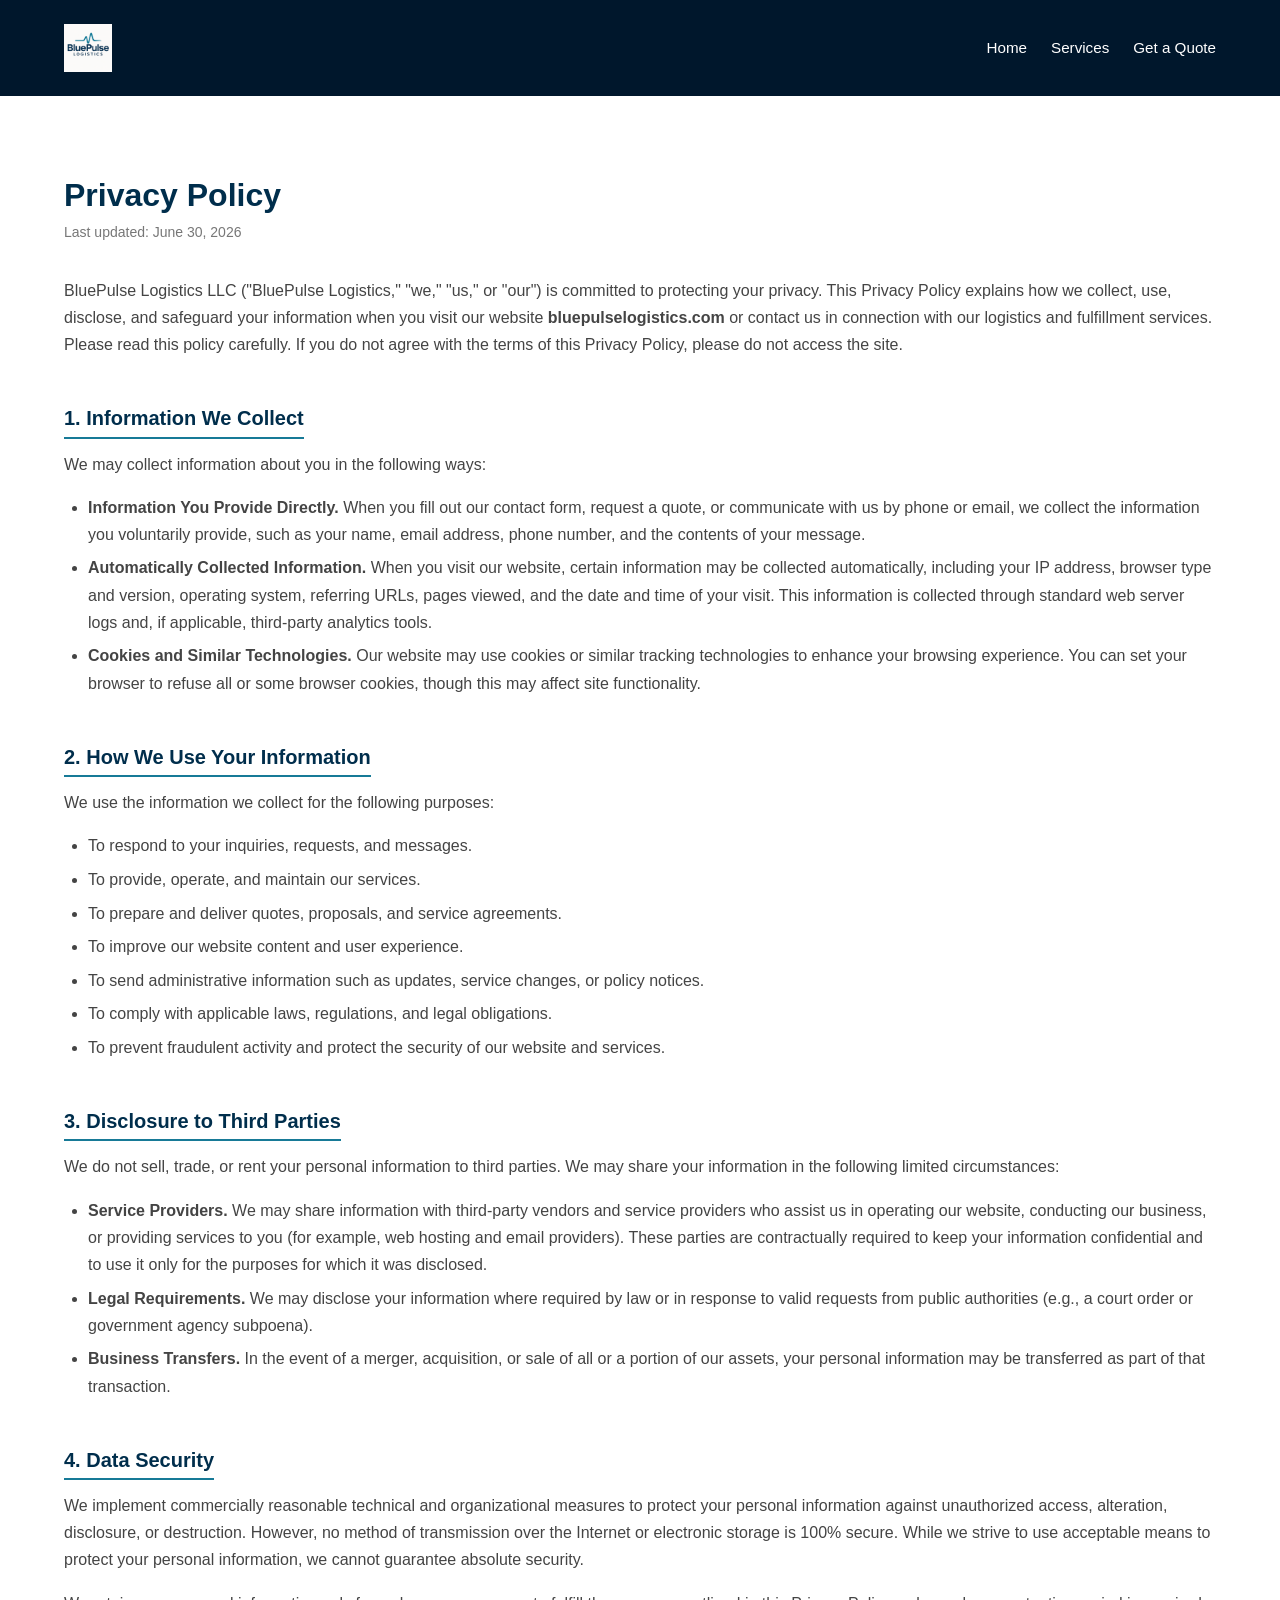
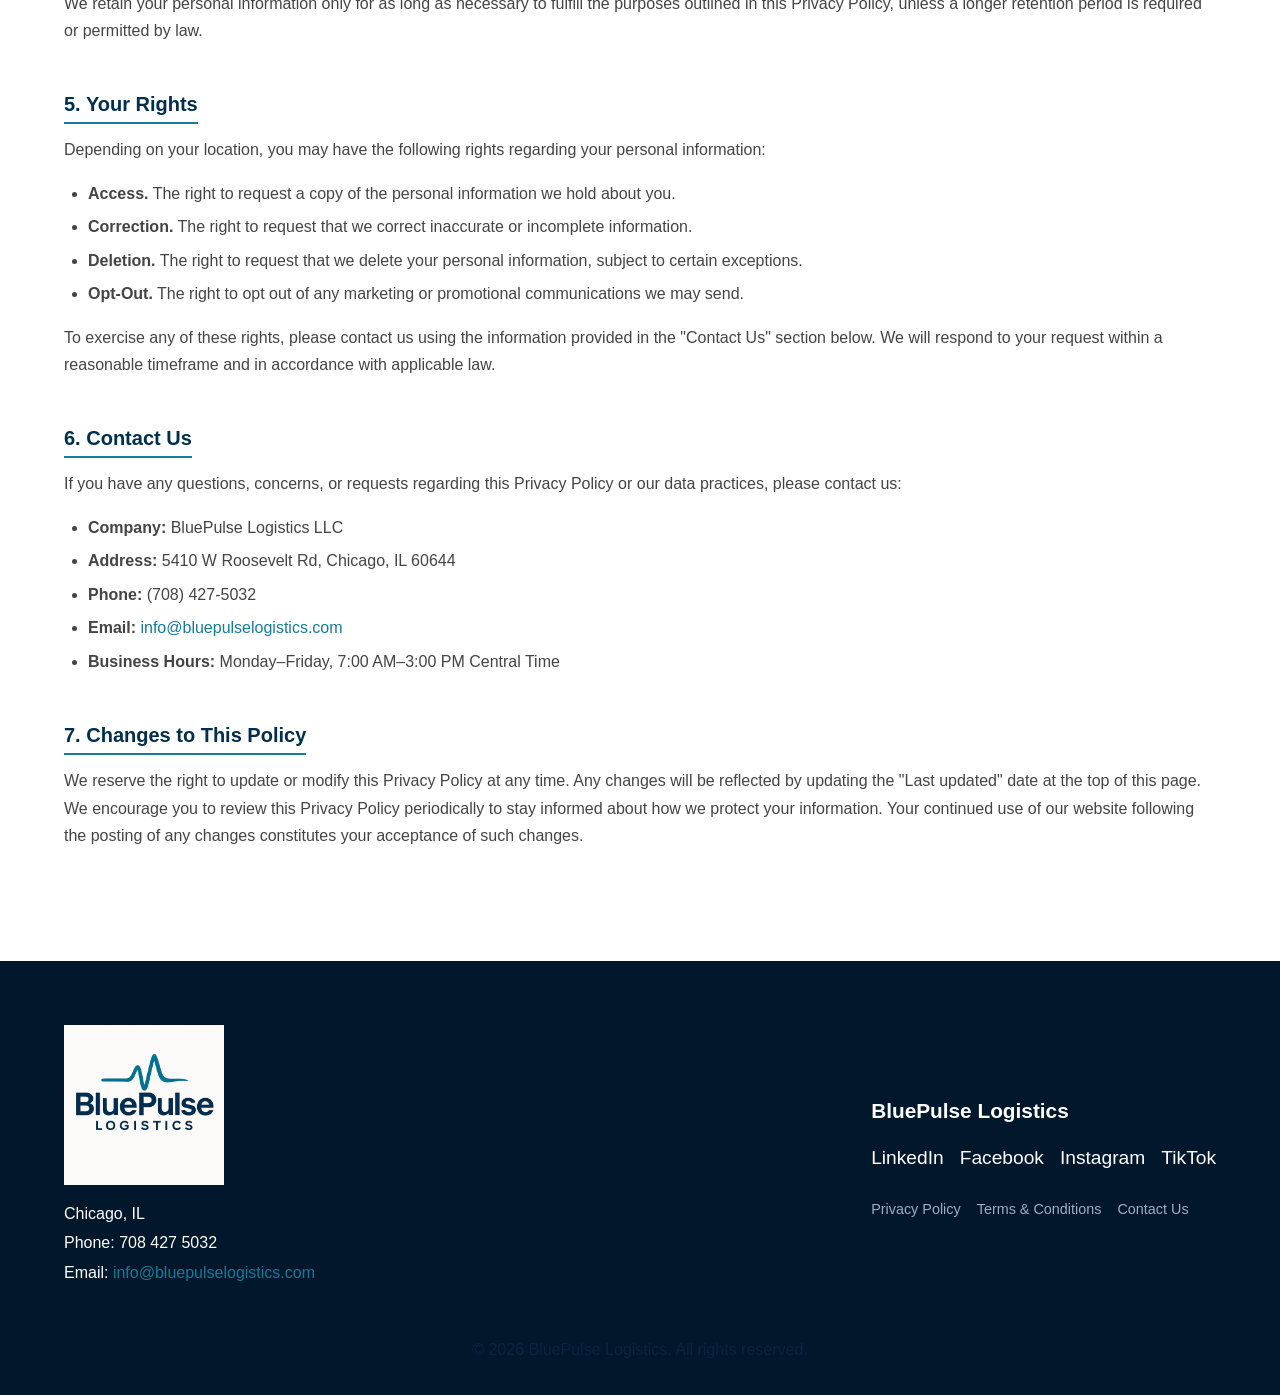
==== website/privacy-policy.html @ b51f42d3 "Add BluePulse website source and legal pages under /website/ — QBO docs unchanged at root Consolidat" ====
<!DOCTYPE html>
<html lang="en">
  <head>
    <meta charset="UTF-8" />
    <meta http-equiv="X-UA-Compatible" content="IE=edge" />
    <meta name="viewport" content="width=device-width, initial-scale=1.0" />
    <title>Privacy Policy | BluePulse Logistics</title>
    <meta
      name="description"
      content="Privacy Policy for BluePulse Logistics LLC — a Chicago-based 3PL fulfillment company."
    />
    <link rel="stylesheet" href="styles.css" />
    <style>
      /* Inner page header */
      .page-header {
        background-color: var(--primary-dark);
        padding: 1rem 0;
      }
      .page-header .container {
        display: flex;
        align-items: center;
        justify-content: space-between;
        padding-top: 0.5rem;
        padding-bottom: 0.5rem;
      }
      .header-logo-link img {
        max-height: 48px;
        display: block;
      }
      .page-nav {
        display: flex;
        gap: 1.5rem;
      }
      .page-nav a {
        color: var(--light);
        font-weight: 500;
        font-size: 0.95rem;
      }
      .page-nav a:hover {
        color: var(--secondary-color);
      }

      /* Inner page content */
      .inner-page {
        padding: 3rem 0 4rem;
        background-color: var(--light);
      }
      .inner-page h1 {
        font-size: 2rem;
        color: var(--primary-color);
        margin-bottom: 0.4rem;
      }
      .inner-page .last-updated {
        font-size: 0.875rem;
        color: #777;
        margin-bottom: 2rem;
      }
      .inner-page h2 {
        font-size: 1.25rem;
        color: var(--primary-color);
        margin-top: 2rem;
        margin-bottom: 0.75rem;
        padding-bottom: 0.4rem;
        border-bottom: 2px solid var(--secondary-color);
        display: inline-block;
      }
      .inner-page p {
        color: #444;
        margin-bottom: 1rem;
        line-height: 1.7;
      }
      .inner-page ul {
        margin-left: 1.5rem;
        margin-bottom: 1rem;
        color: #444;
        line-height: 1.7;
      }
      .inner-page ul li {
        margin-bottom: 0.4rem;
      }

      /* Footer legal links */
      .footer-links {
        display: flex;
        flex-wrap: wrap;
        gap: 1rem;
        margin-top: 0.5rem;
      }
      .footer-links a {
        color: #a3acc2;
        font-size: 0.9rem;
        transition: color 0.3s ease;
      }
      .footer-links a:hover {
        color: var(--secondary-color);
      }
    </style>
  </head>
  <body>

    <!-- Page Header -->
    <header class="page-header">
      <div class="container">
        <a href="index.html" class="header-logo-link">
          <img src="assets/logo.png" alt="BluePulse Logistics logo" />
        </a>
        <nav class="page-nav">
          <a href="index.html">Home</a>
          <a href="index.html#services">Services</a>
          <a href="index.html#contact">Get a Quote</a>
        </nav>
      </div>
    </header>

    <!-- Privacy Policy Content -->
    <main class="inner-page">
      <div class="container">
        <h1>Privacy Policy</h1>
        <p class="last-updated">Last updated: June 30, 2026</p>

        <p>
          BluePulse Logistics LLC ("BluePulse Logistics," "we," "us," or "our") is committed to protecting
          your privacy. This Privacy Policy explains how we collect, use, disclose, and safeguard your
          information when you visit our website <strong>bluepulselogistics.com</strong> or contact us
          in connection with our logistics and fulfillment services. Please read this policy carefully.
          If you do not agree with the terms of this Privacy Policy, please do not access the site.
        </p>

        <h2>1. Information We Collect</h2>
        <p>We may collect information about you in the following ways:</p>
        <ul>
          <li>
            <strong>Information You Provide Directly.</strong> When you fill out our contact form,
            request a quote, or communicate with us by phone or email, we collect the information
            you voluntarily provide, such as your name, email address, phone number, and the
            contents of your message.
          </li>
          <li>
            <strong>Automatically Collected Information.</strong> When you visit our website, certain
            information may be collected automatically, including your IP address, browser type and
            version, operating system, referring URLs, pages viewed, and the date and time of your
            visit. This information is collected through standard web server logs and, if applicable,
            third-party analytics tools.
          </li>
          <li>
            <strong>Cookies and Similar Technologies.</strong> Our website may use cookies or similar
            tracking technologies to enhance your browsing experience. You can set your browser to
            refuse all or some browser cookies, though this may affect site functionality.
          </li>
        </ul>

        <h2>2. How We Use Your Information</h2>
        <p>We use the information we collect for the following purposes:</p>
        <ul>
          <li>To respond to your inquiries, requests, and messages.</li>
          <li>To provide, operate, and maintain our services.</li>
          <li>To prepare and deliver quotes, proposals, and service agreements.</li>
          <li>To improve our website content and user experience.</li>
          <li>To send administrative information such as updates, service changes, or policy notices.</li>
          <li>To comply with applicable laws, regulations, and legal obligations.</li>
          <li>To prevent fraudulent activity and protect the security of our website and services.</li>
        </ul>

        <h2>3. Disclosure to Third Parties</h2>
        <p>
          We do not sell, trade, or rent your personal information to third parties. We may share your
          information in the following limited circumstances:
        </p>
        <ul>
          <li>
            <strong>Service Providers.</strong> We may share information with third-party vendors and
            service providers who assist us in operating our website, conducting our business, or
            providing services to you (for example, web hosting and email providers). These parties
            are contractually required to keep your information confidential and to use it only for
            the purposes for which it was disclosed.
          </li>
          <li>
            <strong>Legal Requirements.</strong> We may disclose your information where required by
            law or in response to valid requests from public authorities (e.g., a court order or
            government agency subpoena).
          </li>
          <li>
            <strong>Business Transfers.</strong> In the event of a merger, acquisition, or sale of
            all or a portion of our assets, your personal information may be transferred as part of
            that transaction.
          </li>
        </ul>

        <h2>4. Data Security</h2>
        <p>
          We implement commercially reasonable technical and organizational measures to protect your
          personal information against unauthorized access, alteration, disclosure, or destruction.
          However, no method of transmission over the Internet or electronic storage is 100% secure.
          While we strive to use acceptable means to protect your personal information, we cannot
          guarantee absolute security.
        </p>
        <p>
          We retain your personal information only for as long as necessary to fulfill the purposes
          outlined in this Privacy Policy, unless a longer retention period is required or permitted
          by law.
        </p>

        <h2>5. Your Rights</h2>
        <p>
          Depending on your location, you may have the following rights regarding your personal
          information:
        </p>
        <ul>
          <li><strong>Access.</strong> The right to request a copy of the personal information we hold about you.</li>
          <li><strong>Correction.</strong> The right to request that we correct inaccurate or incomplete information.</li>
          <li><strong>Deletion.</strong> The right to request that we delete your personal information, subject to certain exceptions.</li>
          <li><strong>Opt-Out.</strong> The right to opt out of any marketing or promotional communications we may send.</li>
        </ul>
        <p>
          To exercise any of these rights, please contact us using the information provided in the
          "Contact Us" section below. We will respond to your request within a reasonable timeframe
          and in accordance with applicable law.
        </p>

        <h2>6. Contact Us</h2>
        <p>
          If you have any questions, concerns, or requests regarding this Privacy Policy or our data
          practices, please contact us:
        </p>
        <ul>
          <li><strong>Company:</strong> BluePulse Logistics LLC</li>
          <li><strong>Address:</strong> 5410 W Roosevelt Rd, Chicago, IL 60644</li>
          <li><strong>Phone:</strong> (708) 427-5032</li>
          <li><strong>Email:</strong> <a href="mailto:info@bluepulselogistics.com">info@bluepulselogistics.com</a></li>
          <li><strong>Business Hours:</strong> Monday–Friday, 7:00 AM–3:00 PM Central Time</li>
        </ul>

        <h2>7. Changes to This Policy</h2>
        <p>
          We reserve the right to update or modify this Privacy Policy at any time. Any changes will
          be reflected by updating the "Last updated" date at the top of this page. We encourage you
          to review this Privacy Policy periodically to stay informed about how we protect your
          information. Your continued use of our website following the posting of any changes
          constitutes your acceptance of such changes.
        </p>
      </div>
    </main>

    <!-- Footer -->
    <footer class="footer">
      <div class="container footer-flex">
        <div class="footer-left">
          <img src="assets/logo.png" alt="BluePulse Logistics logo" />
          <p>Chicago, IL</p>
          <p>Phone: 708 427 5032</p>
          <p>Email: <a href="mailto:info@bluepulselogistics.com">info@bluepulselogistics.com</a></p>
        </div>
        <div class="footer-right">
          <a href="index.html" class="footer-logo">BluePulse Logistics</a>
          <div class="social-links">
            <a href="privacy-policy.html#" aria-label="LinkedIn">LinkedIn</a>
            <a href="privacy-policy.html#" aria-label="Facebook">Facebook</a>
            <a href="https://www.instagram.com/bluepulselogistics?igsh=MWE3aXNuZzh0MmhoZA%3D%3D&utm_source=qr" aria-label="Instagram">Instagram</a>
            <a href="https://www.tiktok.com/@bluepulselogistics?_t=ZT-8zLG9kw2bE5&_r=1" aria-label="TikTok">TikTok</a>
          </div>
          <div class="footer-links">
            <a href="privacy-policy.html">Privacy Policy</a>
            <a href="terms-and-conditions.html">Terms &amp; Conditions</a>
            <a href="contact-us.html">Contact Us</a>
          </div>
        </div>
      </div>
      <div class="copyright">
        <p>&copy; <span id="year"></span> BluePulse Logistics. All rights reserved.</p>
      </div>
    </footer>

    <script>
      document.getElementById('year').textContent = new Date().getFullYear();
    </script>
  
</body>
</html>
---- website/styles.css ----
/*
 * Stylesheet for the BluePulse Logistics single‑page website.
 *
 * The site uses CSS variables for colours to make it easy to adjust
 * the palette.  Primary and accent colours correspond to the navy
 * blue and orange defined by the user.  Responsive design is
 * implemented via flexbox and grid with a mobile‑first approach.
 */

/* Colour palette */
:root {
  /* Updated palette to reflect the BluePulse logo colours.  The primary
     colour is a deep blue sampled from the logo, and the secondary
     colour is a teal tone drawn from the heartbeat symbol. */
  --primary-color: #002e4c; /* Deep BluePulse navy */
  --primary-dark: #00172c;
  --secondary-color: #177a97; /* Teal accent */
  --light: #ffffff;
  --text-dark: #0a2540;
  --text-light: #f5f7fa;
  --background-light: #f9f9fb;
}

/* Global resets */
* {
  box-sizing: border-box;
  margin: 0;
  padding: 0;
}

body {
  font-family: -apple-system, BlinkMacSystemFont, 'Segoe UI', Roboto, Oxygen,
    Ubuntu, Cantarell, 'Open Sans', 'Helvetica Neue', sans-serif;
  color: var(--text-dark);
  line-height: 1.6;
  background-color: var(--light);
}

h1,
h2,
h3 {
  margin-bottom: 0.5rem;
  font-weight: 600;
  line-height: 1.2;
}

p {
  margin-bottom: 1rem;
  color: var(--text-dark);
  font-size: 1rem;
}

a {
  /* Links inherit the teal accent colour for calls‑to‑action. */
  color: var(--secondary-color);
  text-decoration: none;
  transition: color 0.3s ease;
}

a:hover {
  /* Darker teal for hover state of links */
  color: #4594ab;
}

.container {
  width: 90%;
  max-width: 1200px;
  margin: 0 auto;
  padding: 2rem 0;
}

/* Hero Section */
.hero {
  position: relative;
  min-height: 100vh;
  display: flex;
  align-items: center;
  justify-content: center;
  text-align: center;
  color: var(--light);
  background-image: url('assets/hero-bg.png');
  background-size: cover;
  background-position: center;
}

.hero .overlay {
  position: absolute;
  top: 0;
  left: 0;
  width: 100%;
  height: 100%;
  background: rgba(0, 0, 0, 0.5);
  z-index: 0;
}

.hero-content {
  position: relative;
  z-index: 1;
  max-width: 700px;
  padding: 0 1rem;
}

.hero-content h1 {
  font-size: 2.75rem;
  margin-bottom: 1rem;
  color: var(--light);
}

.hero-content p {
  font-size: 1.3rem;
  margin-bottom: 1.5rem;
  color: var(--light);
}

.btn-primary {
  display: inline-block;
  background-color: var(--secondary-color);
  color: var(--light);
  padding: 0.8rem 2rem;
  border-radius: 4px;
  font-size: 1rem;
  cursor: pointer;
  transition: background-color 0.3s ease;
}

.btn-primary:hover {
  /* Slightly darker teal on hover for better contrast */
  background-color: #136d8e;
}

/* Services Section */
.services {
  /* Use a clean white background so the icons pop and the band matches the
     reference layout. */
  background-color: var(--light);
  padding: 4rem 0;
  text-align: center;
}

.services h2 {
  margin-bottom: 2rem;
  font-size: 2rem;
  color: var(--primary-color);
}

.services-grid {
  /* Lay out service items in a single row with wrap and even spacing */
  display: flex;
  flex-wrap: wrap;
  justify-content: space-around;
  gap: 2rem;
}

.service-item {
  /* For a cleaner services layout, remove card styling so icons and labels sit
     directly on the section background. */
  background: transparent;
  border: none;
  border-radius: 0;
  padding: 1rem 0;
  box-shadow: none;
  transition: transform 0.2s ease;
}

.service-item:hover {
  transform: translateY(-4px);
}

/*
 * Emoji icons for the service grid.  Using a class allows us to
 * maintain consistent sizing and spacing across all items.  The
 * colour inherits from the --secondary-color variable.
 */
.service-icon {
  /* The wrapper remains a span to preserve semantic grouping.  Icons are sized
     via the nested SVG below. */
  display: block;
  margin-bottom: 0.5rem;
  color: var(--secondary-color);
}

/* Ensure inline SVGs scale uniformly and inherit the accent colour.  The
   service icons are larger than the reasons icons to draw more attention. */
.service-icon svg {
  width: 3.5rem;
  height: 3.5rem;
  fill: currentColor;
}

.service-item h3 {
  margin-bottom: 0;
  font-size: 1rem;
  font-weight: 500;
  color: var(--primary-color);
}

.service-item p {
  font-size: 0.95rem;
  color: #555;
}

/* Why Choose Us */
/* Why Choose Us */
.why {
  padding: 4rem 0;
  /* A very light grey background helps the “Why Choose Us” band stand apart without
     competing with the hero or services sections. */
  background-color: #f5f7fa;
  text-align: center;
}

.why h2 {
  margin-bottom: 2rem;
  font-size: 2rem;
  color: var(--primary-color);
}

/* Display the "Why Choose Us" items in a row to mirror the reference layout. */
/* Layout for the reasons: display each as a horizontal pair of icon and text */
.why-grid {
  display: flex;
  flex-wrap: wrap;
  justify-content: center;
  align-items: center;
  gap: 3rem;
}

/* Each reason item arranges its icon and heading horizontally */
.why-item {
  display: flex;
  align-items: center;
  gap: 0.5rem;
  padding: 0.5rem 0;
  border: none;
  background: transparent;
  box-shadow: none;
}

/* The icon wrapper uses flex so the inline SVG can inherit the accent colour */
.why-icon {
  display: flex;
  align-items: center;
  justify-content: center;
  color: var(--secondary-color);
}

.why-icon svg {
  width: 2.5rem;
  height: 2.5rem;
  fill: currentColor;
}

.why-item h3 {
  font-size: 1rem;
  margin: 0;
  font-weight: 500;
  color: var(--primary-color);
}

/* Contact Section */
.contact {
  padding: 4rem 0;
  /* Match the white contact section from the reference design */
  background-color: var(--light);
}

.contact h2 {
  text-align: center;
  margin-bottom: 1rem;
  font-size: 2rem;
  color: var(--primary-color);
}

.contact p {
  text-align: center;
  margin-bottom: 2rem;
  color: #555;
  max-width: 600px;
  margin-left: auto;
  margin-right: auto;
}

.contact form {
  max-width: 600px;
  margin: 0 auto;
  display: flex;
  flex-direction: column;
  gap: 1rem;
}

.form-group {
  display: flex;
  flex-direction: column;
}

.form-group label {
  margin-bottom: 0.3rem;
  font-weight: 500;
  color: var(--primary-color);
}

.form-group input,
.form-group textarea {
  padding: 0.6rem;
  border: 1px solid #d1d5db;
  border-radius: 4px;
  font-size: 1rem;
  resize: vertical;
}

.form-group input:focus,
  .form-group textarea:focus {
  outline: none;
  border-color: var(--secondary-color);
  /* Teal tinted focus ring */
  box-shadow: 0 0 0 3px rgba(23, 122, 151, 0.2);
}

/* Layout for name and email inputs side by side */
.form-row {
  display: flex;
  flex-wrap: wrap;
  gap: 1rem;
}
.form-row .form-group {
  flex: 1;
}

/* Footer */
.footer {
  background-color: var(--primary-dark);
  color: var(--light);
  padding: 2rem 0 1rem;
}

.footer-flex {
  display: flex;
  flex-direction: column;
  gap: 2rem;
  justify-content: space-between;
  align-items: flex-start;
}

.footer-left img {
  max-width: 160px;
  margin-bottom: 0.5rem;
}

.footer-left p {
  margin-bottom: 0.25rem;
  color: var(--light);
}

.footer-right {
  display: flex;
  flex-direction: column;
  align-items: flex-start;
  gap: 1rem;
}

.footer-logo {
  font-size: 1.3rem;
  font-weight: 600;
  color: var(--light);
}

.social-links {
  display: flex;
  gap: 1rem;
}

.social-links a {
  color: var(--light);
  font-size: 1.2rem;
  transition: color 0.3s ease;
}

.social-links a:hover {
  color: var(--secondary-color);
}

.copyright {
  text-align: center;
  margin-top: 1rem;
  font-size: 0.875rem;
  color: #a3acc2;
}

/* Responsive adjustments */
@media (min-width: 768px) {
  .footer-flex {
    flex-direction: row;
    align-items: center;
  }
  .hero-content h1 {
    font-size: 3.5rem;
  }
  .hero-content p {
    font-size: 1.5rem;
  }
}
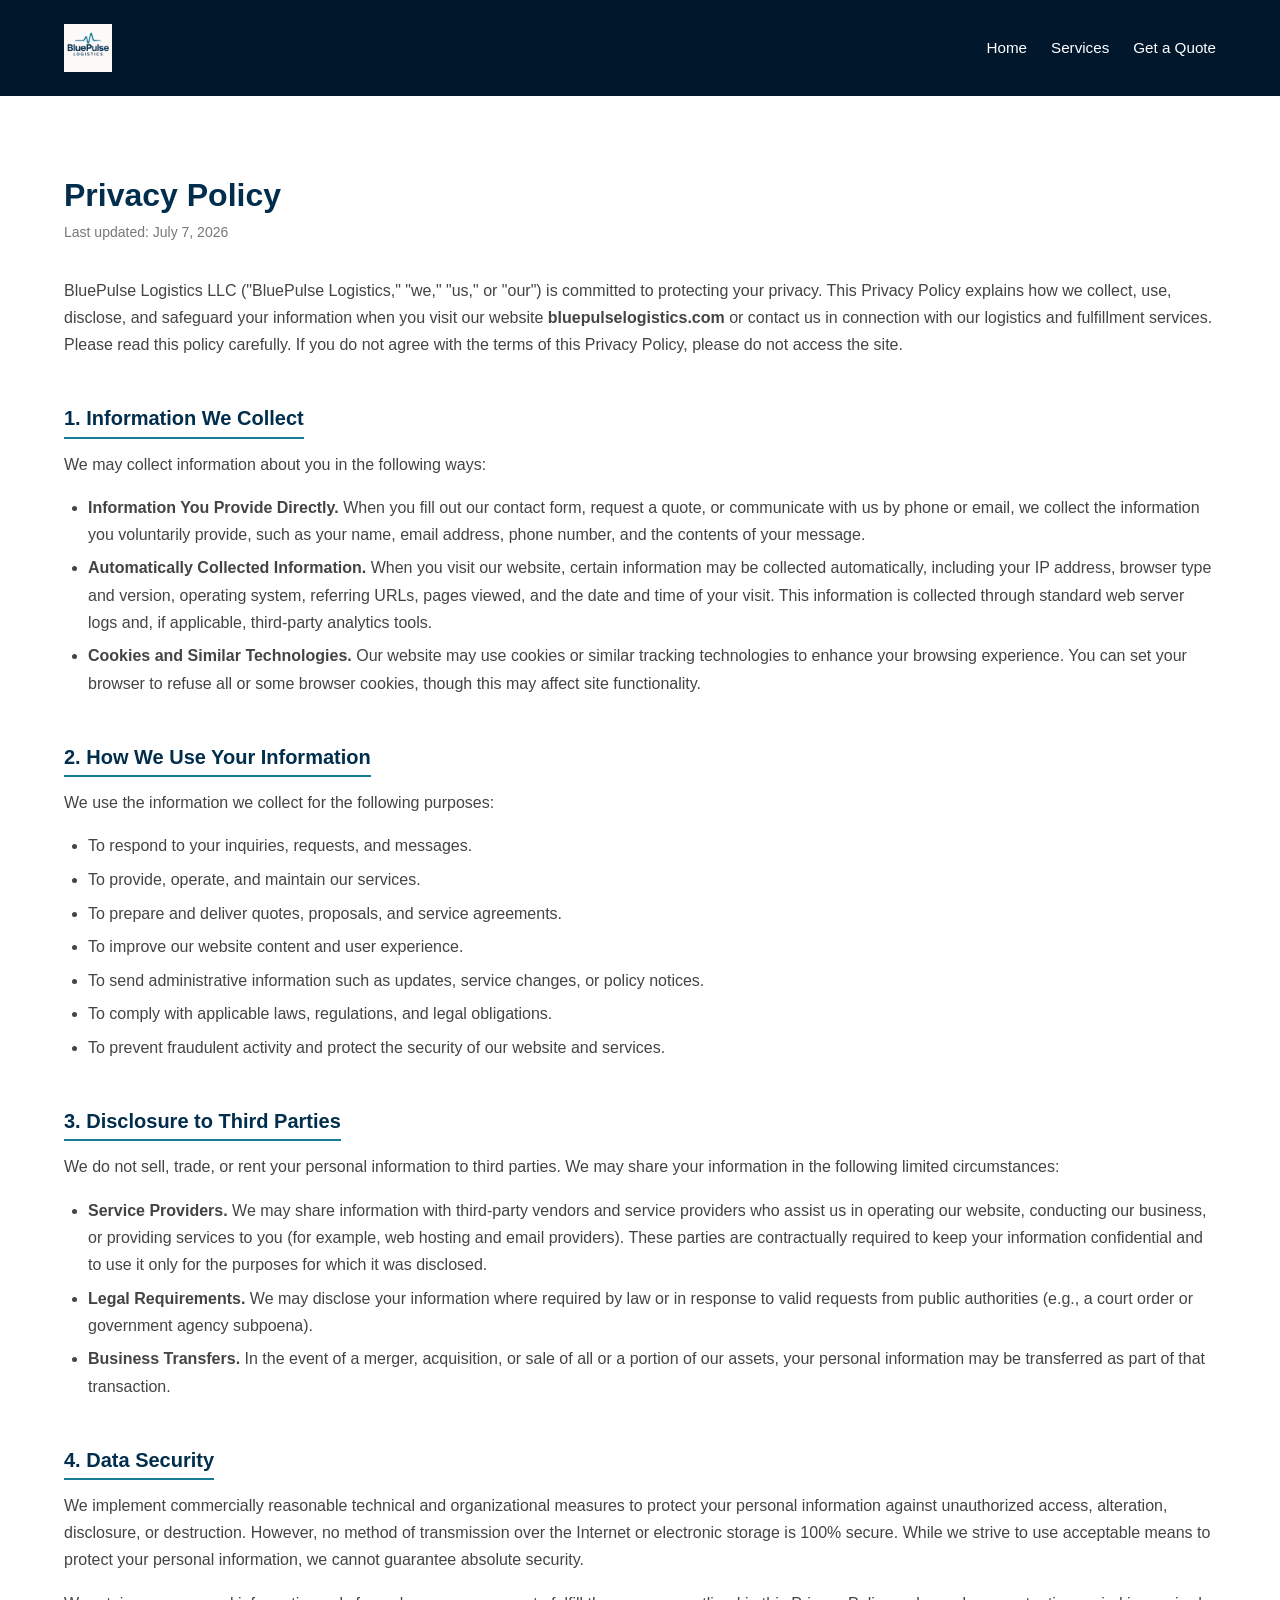
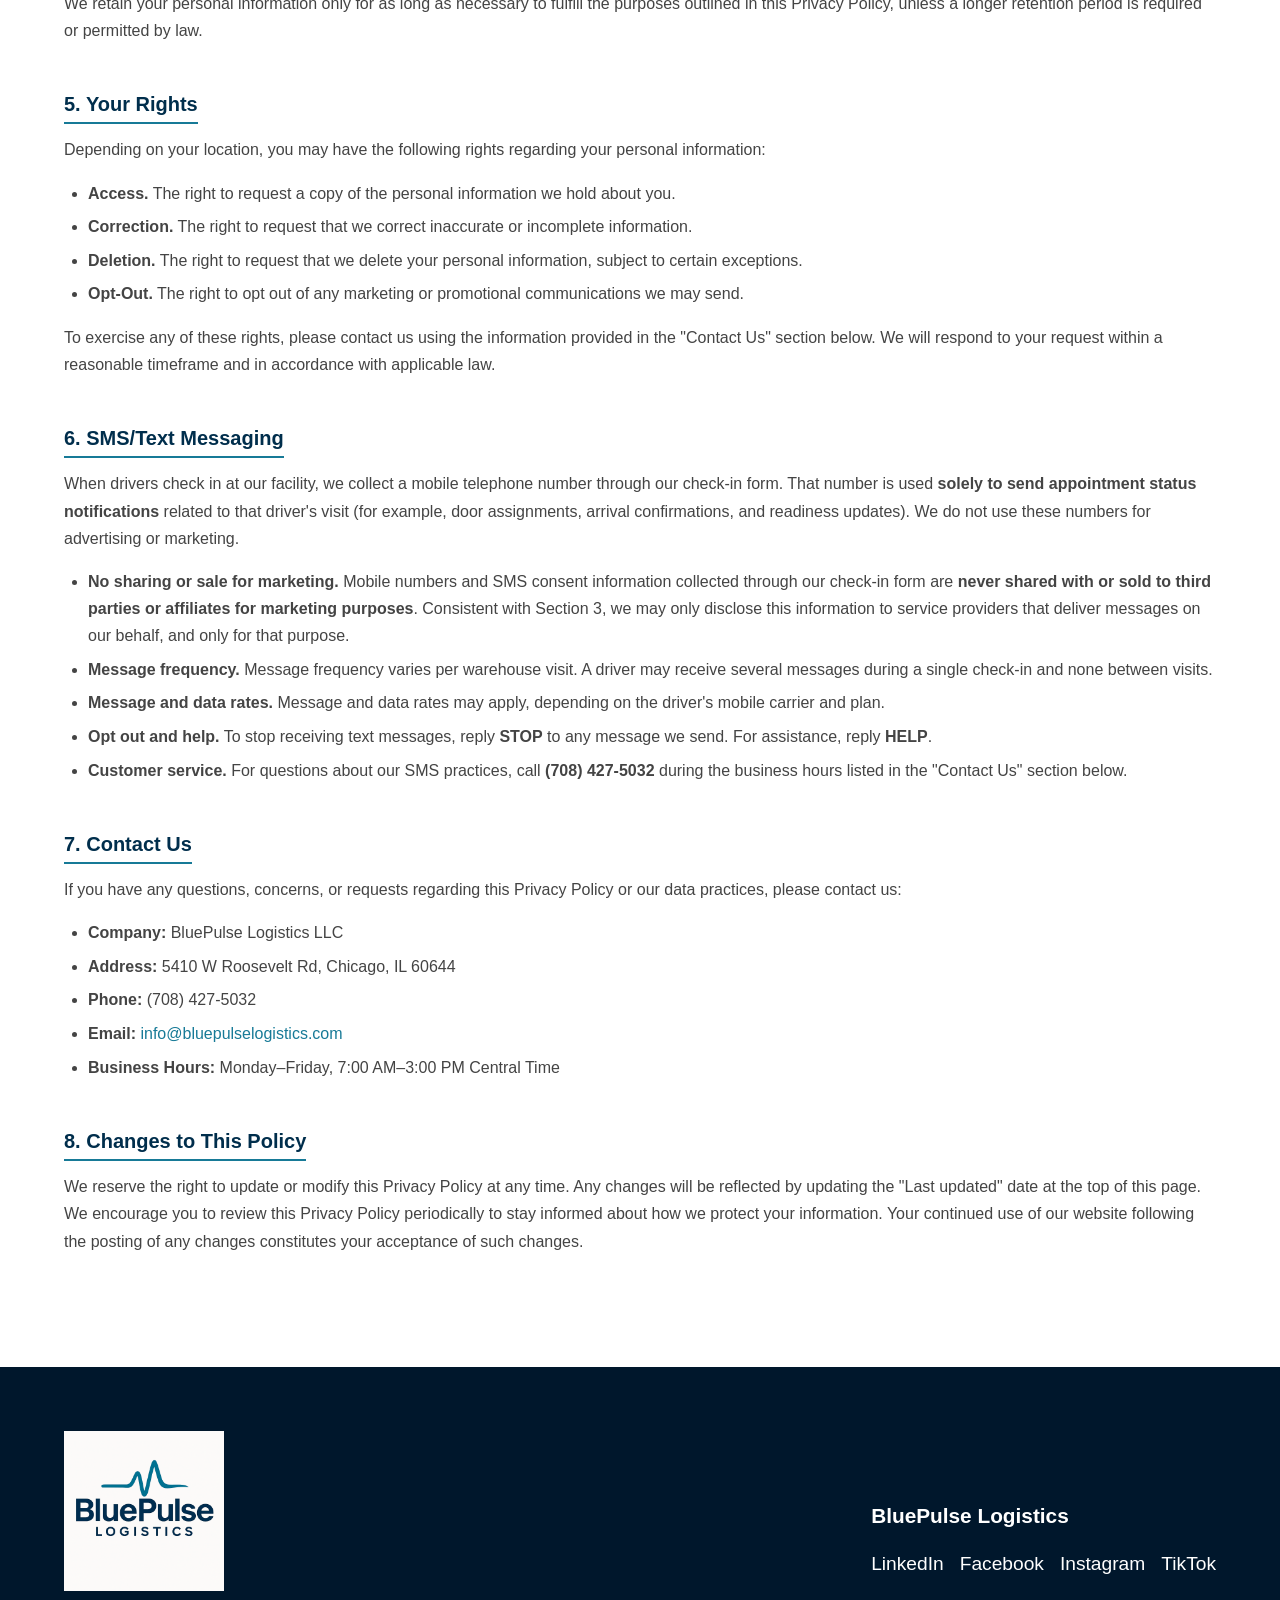
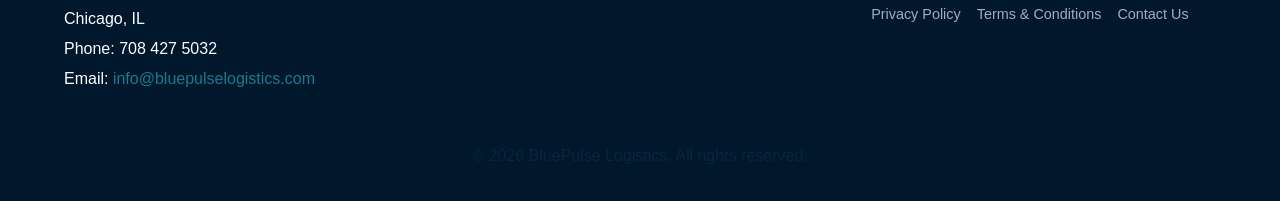
==== commit 1ddee8d5: "Add SMS/Text Messaging section to website privacy policy Adds a new Section 6 to /website/privacy-po" ====
--- a/website/privacy-policy.html
+++ b/website/privacy-policy.html
@@ -116,7 +116,7 @@
     <main class="inner-page">
       <div class="container">
         <h1>Privacy Policy</h1>
-        <p class="last-updated">Last updated: June 30, 2026</p>
+        <p class="last-updated">Last updated: July 7, 2026</p>
 
         <p>
           BluePulse Logistics LLC ("BluePulse Logistics," "we," "us," or "our") is committed to protecting
@@ -217,7 +217,45 @@
           and in accordance with applicable law.
         </p>
 
-        <h2>6. Contact Us</h2>
+        <h2>6. SMS/Text Messaging</h2>
+        <p>
+          When drivers check in at our facility, we collect a mobile telephone number
+          through our check-in form. That number is used <strong>solely to send
+          appointment status notifications</strong> related to that driver's visit
+          (for example, door assignments, arrival confirmations, and readiness
+          updates). We do not use these numbers for advertising or marketing.
+        </p>
+        <ul>
+          <li>
+            <strong>No sharing or sale for marketing.</strong> Mobile numbers and
+            SMS consent information collected through our check-in form are
+            <strong>never shared with or sold to third parties or affiliates for
+            marketing purposes</strong>. Consistent with Section 3, we may only
+            disclose this information to service providers that deliver messages
+            on our behalf, and only for that purpose.
+          </li>
+          <li>
+            <strong>Message frequency.</strong> Message frequency varies per
+            warehouse visit. A driver may receive several messages during a single
+            check-in and none between visits.
+          </li>
+          <li>
+            <strong>Message and data rates.</strong> Message and data rates may
+            apply, depending on the driver's mobile carrier and plan.
+          </li>
+          <li>
+            <strong>Opt out and help.</strong> To stop receiving text messages,
+            reply <strong>STOP</strong> to any message we send. For assistance,
+            reply <strong>HELP</strong>.
+          </li>
+          <li>
+            <strong>Customer service.</strong> For questions about our SMS
+            practices, call <strong>(708) 427-5032</strong> during the business
+            hours listed in the "Contact Us" section below.
+          </li>
+        </ul>
+
+        <h2>7. Contact Us</h2>
         <p>
           If you have any questions, concerns, or requests regarding this Privacy Policy or our data
           practices, please contact us:
@@ -230,7 +268,7 @@
           <li><strong>Business Hours:</strong> Monday–Friday, 7:00 AM–3:00 PM Central Time</li>
         </ul>
 
-        <h2>7. Changes to This Policy</h2>
+        <h2>8. Changes to This Policy</h2>
         <p>
           We reserve the right to update or modify this Privacy Policy at any time. Any changes will
           be reflected by updating the "Last updated" date at the top of this page. We encourage you
